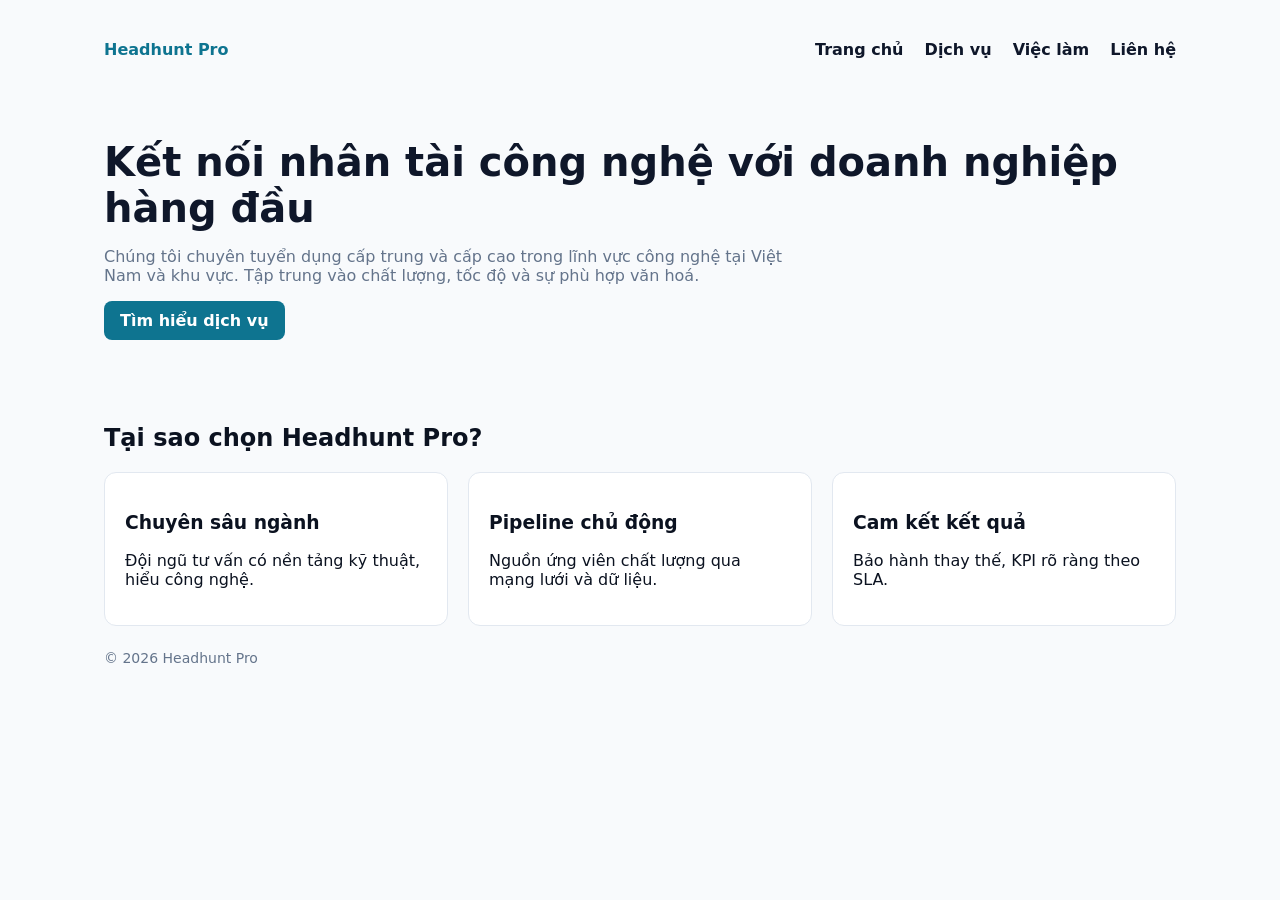
==== site/index.html @ a71ec805 "feat: Initialize Headhunt Pro project with static site Co-authored-by: thanhnt.ads <thanhnt.ads@gmai" ====
<!doctype html>
<html lang="vi">
<head>
  <meta charset="utf-8" />
  <meta name="viewport" content="width=device-width, initial-scale=1" />
  <title>Headhunt Pro — Kết nối nhân tài</title>
  <meta name="description" content="Công ty headhunt kết nối nhân tài công nghệ với doanh nghiệp hàng đầu." />
  <link rel="stylesheet" href="/site/assets/css/styles.css" />
</head>
<body>
  <div class="container">
    <header class="header">
      <div class="logo" style="font-weight:800;color:#0e7490">Headhunt Pro</div>
      <nav class="nav">
        <a href="/site/index.html">Trang chủ</a>
        <a href="/site/services.html">Dịch vụ</a>
        <a href="/site/jobs.html">Việc làm</a>
        <a href="/site/contact.html">Liên hệ</a>
      </nav>
    </header>

    <section class="hero">
      <h1>Kết nối nhân tài công nghệ với doanh nghiệp hàng đầu</h1>
      <p>Chúng tôi chuyên tuyển dụng cấp trung và cấp cao trong lĩnh vực công nghệ tại Việt Nam và khu vực. Tập trung vào chất lượng, tốc độ và sự phù hợp văn hoá.</p>
      <a class="btn" href="/site/services.html">Tìm hiểu dịch vụ</a>
    </section>

    <section>
      <h2>Tại sao chọn Headhunt Pro?</h2>
      <div class="grid">
        <div class="card"><h3>Chuyên sâu ngành</h3><p>Đội ngũ tư vấn có nền tảng kỹ thuật, hiểu công nghệ.</p></div>
        <div class="card"><h3>Pipeline chủ động</h3><p>Nguồn ứng viên chất lượng qua mạng lưới và dữ liệu.</p></div>
        <div class="card"><h3>Cam kết kết quả</h3><p>Bảo hành thay thế, KPI rõ ràng theo SLA.</p></div>
      </div>
    </section>

    <footer class="footer">© <span data-year></span> Headhunt Pro</footer>
  </div>
  <script src="/site/assets/js/main.js" defer></script>
</body>
</html>
---- site/assets/css/styles.css ----
:root { --brand:#0e7490; --dark:#0f172a; --text:#0b1220; --muted:#64748b; --bg:#f8fafc; }
*{box-sizing:border-box}
html,body{margin:0;padding:0;font-family:Inter,system-ui,-apple-system,Segoe UI,Roboto,Helvetica,Arial,sans-serif;color:var(--text);background:var(--bg);}
.container{max-width:1120px;margin:0 auto;padding:24px}
.header{display:flex;align-items:center;justify-content:space-between;padding:16px 0}
.nav a{margin-left:16px;color:var(--dark);text-decoration:none;font-weight:600}
.nav a:hover{color:var(--brand)}
.hero{padding:64px 0}
.hero h1{font-size:40px;margin:0 0 12px;color:var(--dark)}
.hero p{color:var(--muted);max-width:720px}
.btn{display:inline-block;background:var(--brand);color:white;padding:10px 16px;border-radius:8px;text-decoration:none;font-weight:600}
.grid{display:grid;grid-template-columns:repeat(auto-fit,minmax(260px,1fr));gap:20px}
.card{background:white;border:1px solid #e2e8f0;border-radius:12px;padding:20px}
.footer{padding:24px 0;color:var(--muted);font-size:14px}
form input,form textarea,form select{width:100%;padding:10px;border:1px solid #e2e8f0;border-radius:8px;margin:8px 0}
label{font-weight:600;font-size:14px}
.table{width:100%;border-collapse:separate;border-spacing:0}
.table th,.table td{padding:12px;border-bottom:1px solid #e2e8f0;text-align:left}
.badge{background:#e0f2fe;color:#075985;border-radius:999px;padding:4px 10px;font-size:12px}
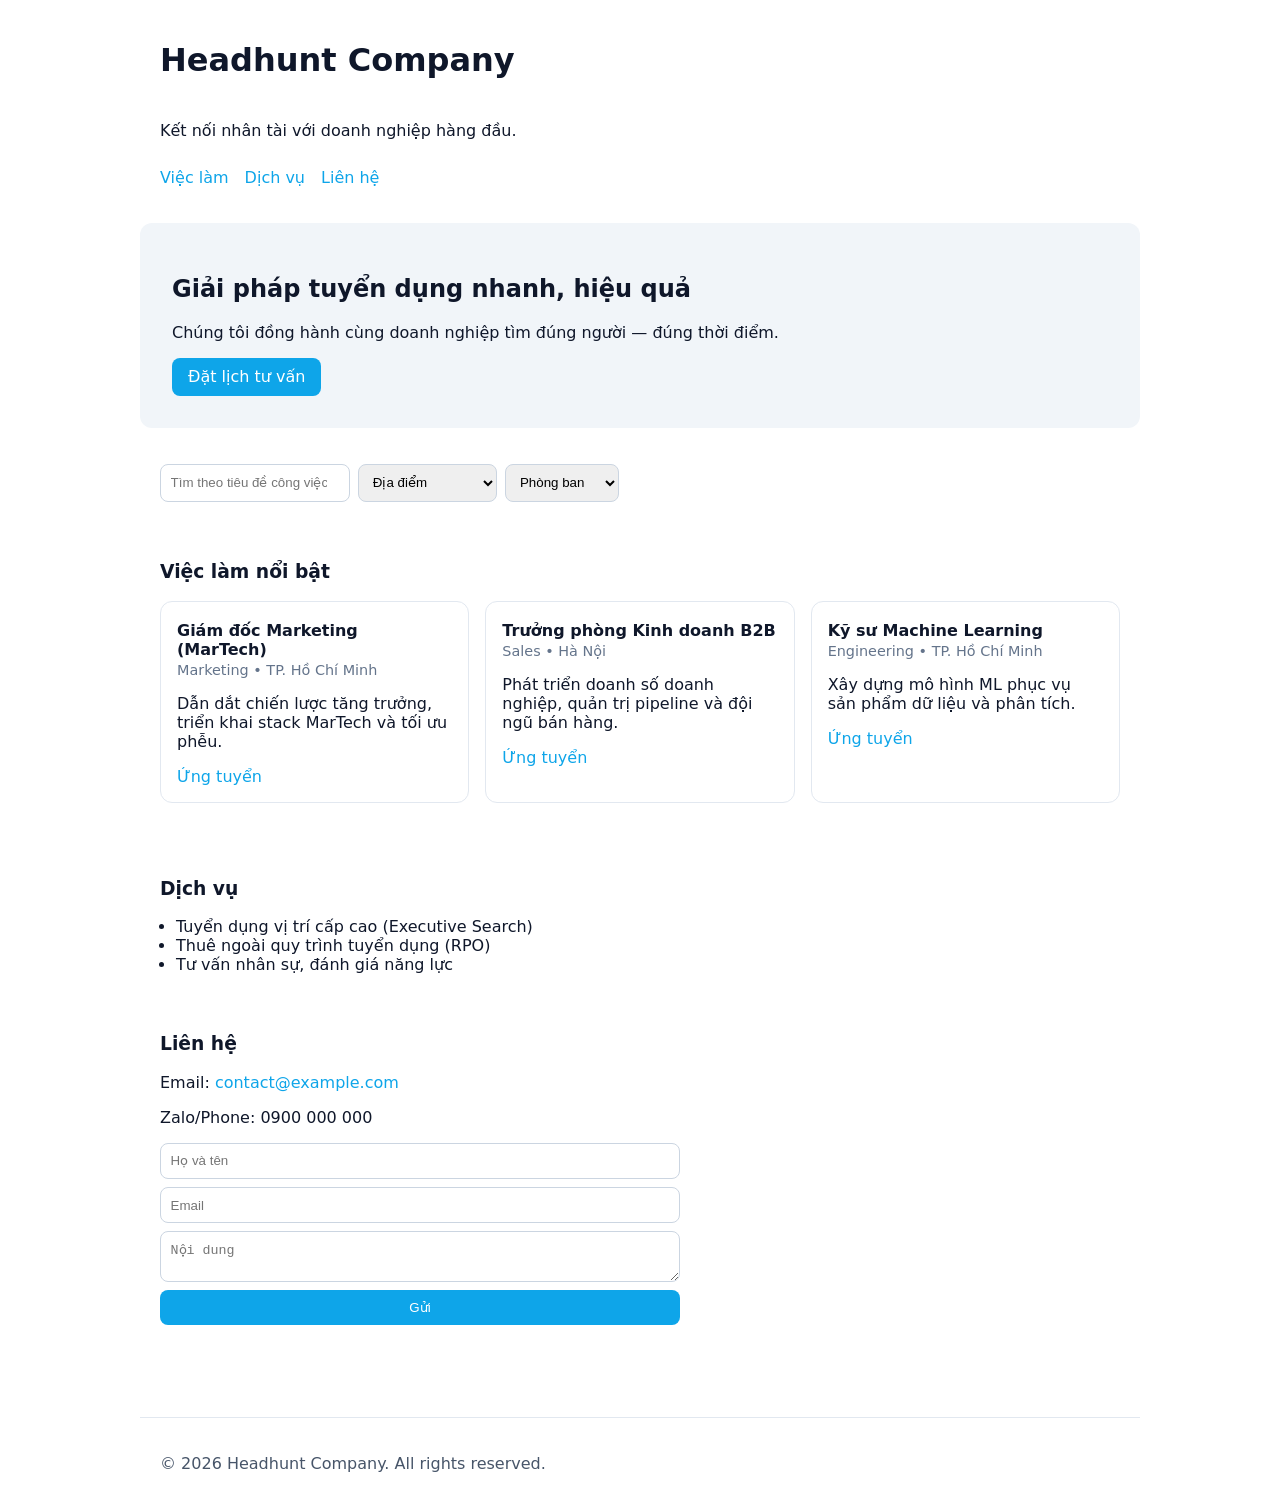
==== commit a61d21d8: "Create complete headhunt company repo: site, docs, CI, templates Includes static site with jobs, Pag" ====
--- a/site/index.html
+++ b/site/index.html
@@ -1,41 +1,72 @@
 <!doctype html>
 <html lang="vi">
-<head>
-  <meta charset="utf-8" />
-  <meta name="viewport" content="width=device-width, initial-scale=1" />
-  <title>Headhunt Pro — Kết nối nhân tài</title>
-  <meta name="description" content="Công ty headhunt kết nối nhân tài công nghệ với doanh nghiệp hàng đầu." />
-  <link rel="stylesheet" href="/site/assets/css/styles.css" />
-</head>
-<body>
-  <div class="container">
-    <header class="header">
-      <div class="logo" style="font-weight:800;color:#0e7490">Headhunt Pro</div>
-      <nav class="nav">
-        <a href="/site/index.html">Trang chủ</a>
-        <a href="/site/services.html">Dịch vụ</a>
-        <a href="/site/jobs.html">Việc làm</a>
-        <a href="/site/contact.html">Liên hệ</a>
+  <head>
+    <meta charset="utf-8" />
+    <meta name="viewport" content="width=device-width, initial-scale=1" />
+    <title>Headhunt Company — Kết nối nhân tài</title>
+    <meta name="description" content="Công ty headhunt: Kết nối nhân tài với doanh nghiệp hàng đầu." />
+    <link rel="stylesheet" href="./assets/styles.css" />
+  </head>
+  <body>
+    <header class="container">
+      <h1>Headhunt Company</h1>
+      <p>Kết nối nhân tài với doanh nghiệp hàng đầu.</p>
+      <nav>
+        <a href="#jobs">Việc làm</a>
+        <a href="#services">Dịch vụ</a>
+        <a href="#contact">Liên hệ</a>
       </nav>
     </header>
 
-    <section class="hero">
-      <h1>Kết nối nhân tài công nghệ với doanh nghiệp hàng đầu</h1>
-      <p>Chúng tôi chuyên tuyển dụng cấp trung và cấp cao trong lĩnh vực công nghệ tại Việt Nam và khu vực. Tập trung vào chất lượng, tốc độ và sự phù hợp văn hoá.</p>
-      <a class="btn" href="/site/services.html">Tìm hiểu dịch vụ</a>
-    </section>
+    <main>
+      <section id="hero" class="container hero">
+        <h2>Giải pháp tuyển dụng nhanh, hiệu quả</h2>
+        <p>Chúng tôi đồng hành cùng doanh nghiệp tìm đúng người — đúng thời điểm.</p>
+        <a class="cta" href="#contact">Đặt lịch tư vấn</a>
+      </section>
 
-    <section>
-      <h2>Tại sao chọn Headhunt Pro?</h2>
-      <div class="grid">
-        <div class="card"><h3>Chuyên sâu ngành</h3><p>Đội ngũ tư vấn có nền tảng kỹ thuật, hiểu công nghệ.</p></div>
-        <div class="card"><h3>Pipeline chủ động</h3><p>Nguồn ứng viên chất lượng qua mạng lưới và dữ liệu.</p></div>
-        <div class="card"><h3>Cam kết kết quả</h3><p>Bảo hành thay thế, KPI rõ ràng theo SLA.</p></div>
-      </div>
-    </section>
+      <section id="filters" class="container filters">
+        <input id="q" type="search" placeholder="Tìm theo tiêu đề công việc..." />
+        <select id="location">
+          <option value="">Địa điểm</option>
+        </select>
+        <select id="department">
+          <option value="">Phòng ban</option>
+        </select>
+      </section>
 
-    <footer class="footer">© <span data-year></span> Headhunt Pro</footer>
-  </div>
-  <script src="/site/assets/js/main.js" defer></script>
-</body>
+      <section id="jobs" class="container">
+        <h3>Việc làm nổi bật</h3>
+        <ul id="job-list" class="jobs"></ul>
+      </section>
+
+      <section id="services" class="container services">
+        <h3>Dịch vụ</h3>
+        <ul>
+          <li>Tuyển dụng vị trí cấp cao (Executive Search)</li>
+          <li>Thuê ngoài quy trình tuyển dụng (RPO)</li>
+          <li>Tư vấn nhân sự, đánh giá năng lực</li>
+        </ul>
+      </section>
+
+      <section id="contact" class="container contact">
+        <h3>Liên hệ</h3>
+        <p>Email: <a href="mailto:contact@example.com">contact@example.com</a></p>
+        <p>Zalo/Phone: 0900 000 000</p>
+        <form id="contact-form" onsubmit="return false;">
+          <input type="text" id="name" placeholder="Họ và tên" required />
+          <input type="email" id="email" placeholder="Email" required />
+          <textarea id="message" placeholder="Nội dung" required></textarea>
+          <button type="submit">Gửi</button>
+          <p id="form-status" role="status" aria-live="polite"></p>
+        </form>
+      </section>
+    </main>
+
+    <footer class="container footer">
+      <p>© <span id="year"></span> Headhunt Company. All rights reserved.</p>
+    </footer>
+
+    <script src="./assets/app.js" defer></script>
+  </body>
 </html>
--- a/site/assets/styles.css
+++ b/site/assets/styles.css
@@ -0,0 +1,20 @@
+*{box-sizing:border-box}html,body{margin:0;padding:0;font-family:system-ui,-apple-system,Segoe UI,Roboto,Helvetica,Arial,sans-serif;color:#0f172a;background:#ffffff}
+a{color:#0ea5e9;text-decoration:none}a:hover{text-decoration:underline}
+.container{max-width:1000px;margin:0 auto;padding:1.25rem}
+header{display:flex;flex-direction:column;gap:.25rem}
+header nav{display:flex;gap:1rem;margin-top:.5rem}
+.hero{background:#f1f5f9;border-radius:.75rem;margin:1rem auto;padding:2rem}
+.cta{display:inline-block;background:#0ea5e9;color:white;padding:.6rem 1rem;border-radius:.5rem}
+.filters{display:flex;gap:.5rem;flex-wrap:wrap}
+.filters input,.filters select{padding:.6rem;border:1px solid #cbd5e1;border-radius:.5rem}
+.jobs{list-style:none;padding:0;margin:1rem 0;display:grid;grid-template-columns:repeat(auto-fill,minmax(280px,1fr));gap:1rem}
+.job{border:1px solid #e2e8f0;border-radius:.75rem;padding:1rem}
+.job h4{margin:.2rem 0}
+.job .meta{font-size:.9rem;color:#64748b}
+.services ul{margin:0;padding-left:1rem}
+.contact form{display:grid;gap:.5rem;max-width:520px}
+.contact input,.contact textarea{padding:.6rem;border:1px solid #cbd5e1;border-radius:.5rem}
+button{background:#0ea5e9;color:#fff;border:0;border-radius:.5rem;padding:.6rem 1rem;cursor:pointer}
+button:hover{background:#0284c7}
+.footer{color:#475569;border-top:1px solid #e2e8f0;margin-top:2rem}
+@media (prefers-color-scheme: dark){html,body{color:#e2e8f0;background:#0b1220}header .cta,.cta{background:#22c55e}a{color:#38bdf8}.hero{background:#0f172a;border:1px solid #1f2937}.filters input,.filters select,.contact input,.contact textarea{background:#0f172a;color:#e2e8f0;border-color:#334155}.job{border-color:#1f2937}}
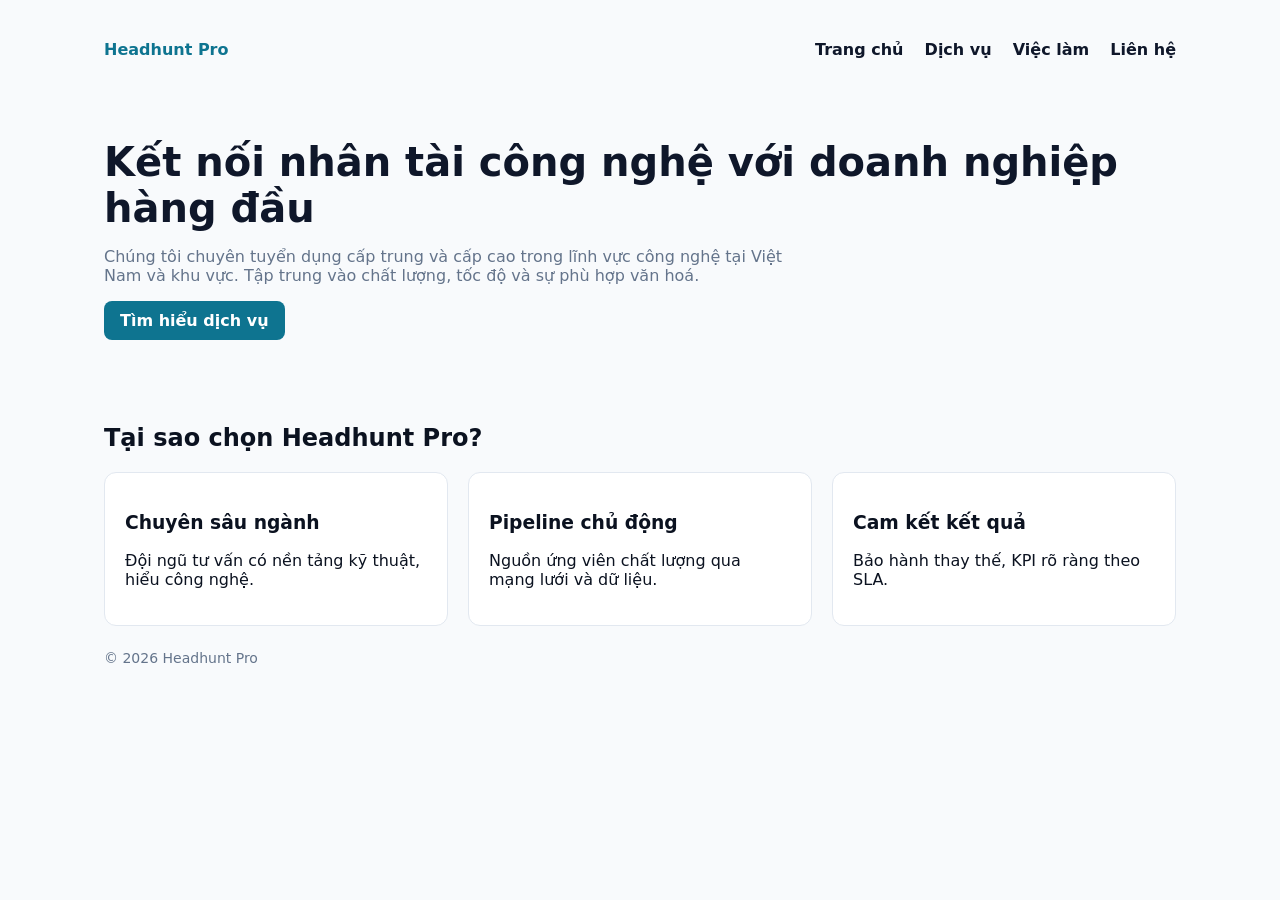
==== commit 5ba94b24: "Merge a71ec805632f30dcb1ce88fb417dab64a0428363 into 6418129bd72a495bc2d69a5d8af2aa6e11497f7b" ====
--- a/site/index.html
+++ b/site/index.html
@@ -1,72 +1,41 @@
 <!doctype html>
 <html lang="vi">
-  <head>
-    <meta charset="utf-8" />
-    <meta name="viewport" content="width=device-width, initial-scale=1" />
-    <title>Headhunt Company — Kết nối nhân tài</title>
-    <meta name="description" content="Công ty headhunt: Kết nối nhân tài với doanh nghiệp hàng đầu." />
-    <link rel="stylesheet" href="./assets/styles.css" />
-  </head>
-  <body>
-    <header class="container">
-      <h1>Headhunt Company</h1>
-      <p>Kết nối nhân tài với doanh nghiệp hàng đầu.</p>
-      <nav>
-        <a href="#jobs">Việc làm</a>
-        <a href="#services">Dịch vụ</a>
-        <a href="#contact">Liên hệ</a>
+<head>
+  <meta charset="utf-8" />
+  <meta name="viewport" content="width=device-width, initial-scale=1" />
+  <title>Headhunt Pro — Kết nối nhân tài</title>
+  <meta name="description" content="Công ty headhunt kết nối nhân tài công nghệ với doanh nghiệp hàng đầu." />
+  <link rel="stylesheet" href="/site/assets/css/styles.css" />
+</head>
+<body>
+  <div class="container">
+    <header class="header">
+      <div class="logo" style="font-weight:800;color:#0e7490">Headhunt Pro</div>
+      <nav class="nav">
+        <a href="/site/index.html">Trang chủ</a>
+        <a href="/site/services.html">Dịch vụ</a>
+        <a href="/site/jobs.html">Việc làm</a>
+        <a href="/site/contact.html">Liên hệ</a>
       </nav>
     </header>
 
-    <main>
-      <section id="hero" class="container hero">
-        <h2>Giải pháp tuyển dụng nhanh, hiệu quả</h2>
-        <p>Chúng tôi đồng hành cùng doanh nghiệp tìm đúng người — đúng thời điểm.</p>
-        <a class="cta" href="#contact">Đặt lịch tư vấn</a>
-      </section>
+    <section class="hero">
+      <h1>Kết nối nhân tài công nghệ với doanh nghiệp hàng đầu</h1>
+      <p>Chúng tôi chuyên tuyển dụng cấp trung và cấp cao trong lĩnh vực công nghệ tại Việt Nam và khu vực. Tập trung vào chất lượng, tốc độ và sự phù hợp văn hoá.</p>
+      <a class="btn" href="/site/services.html">Tìm hiểu dịch vụ</a>
+    </section>
 
-      <section id="filters" class="container filters">
-        <input id="q" type="search" placeholder="Tìm theo tiêu đề công việc..." />
-        <select id="location">
-          <option value="">Địa điểm</option>
-        </select>
-        <select id="department">
-          <option value="">Phòng ban</option>
-        </select>
-      </section>
+    <section>
+      <h2>Tại sao chọn Headhunt Pro?</h2>
+      <div class="grid">
+        <div class="card"><h3>Chuyên sâu ngành</h3><p>Đội ngũ tư vấn có nền tảng kỹ thuật, hiểu công nghệ.</p></div>
+        <div class="card"><h3>Pipeline chủ động</h3><p>Nguồn ứng viên chất lượng qua mạng lưới và dữ liệu.</p></div>
+        <div class="card"><h3>Cam kết kết quả</h3><p>Bảo hành thay thế, KPI rõ ràng theo SLA.</p></div>
+      </div>
+    </section>
 
-      <section id="jobs" class="container">
-        <h3>Việc làm nổi bật</h3>
-        <ul id="job-list" class="jobs"></ul>
-      </section>
-
-      <section id="services" class="container services">
-        <h3>Dịch vụ</h3>
-        <ul>
-          <li>Tuyển dụng vị trí cấp cao (Executive Search)</li>
-          <li>Thuê ngoài quy trình tuyển dụng (RPO)</li>
-          <li>Tư vấn nhân sự, đánh giá năng lực</li>
-        </ul>
-      </section>
-
-      <section id="contact" class="container contact">
-        <h3>Liên hệ</h3>
-        <p>Email: <a href="mailto:contact@example.com">contact@example.com</a></p>
-        <p>Zalo/Phone: 0900 000 000</p>
-        <form id="contact-form" onsubmit="return false;">
-          <input type="text" id="name" placeholder="Họ và tên" required />
-          <input type="email" id="email" placeholder="Email" required />
-          <textarea id="message" placeholder="Nội dung" required></textarea>
-          <button type="submit">Gửi</button>
-          <p id="form-status" role="status" aria-live="polite"></p>
-        </form>
-      </section>
-    </main>
-
-    <footer class="container footer">
-      <p>© <span id="year"></span> Headhunt Company. All rights reserved.</p>
-    </footer>
-
-    <script src="./assets/app.js" defer></script>
-  </body>
+    <footer class="footer">© <span data-year></span> Headhunt Pro</footer>
+  </div>
+  <script src="/site/assets/js/main.js" defer></script>
+</body>
 </html>
--- a/site/assets/css/styles.css
+++ b/site/assets/css/styles.css
@@ -0,0 +1,19 @@
+:root { --brand:#0e7490; --dark:#0f172a; --text:#0b1220; --muted:#64748b; --bg:#f8fafc; }
+*{box-sizing:border-box}
+html,body{margin:0;padding:0;font-family:Inter,system-ui,-apple-system,Segoe UI,Roboto,Helvetica,Arial,sans-serif;color:var(--text);background:var(--bg);}
+.container{max-width:1120px;margin:0 auto;padding:24px}
+.header{display:flex;align-items:center;justify-content:space-between;padding:16px 0}
+.nav a{margin-left:16px;color:var(--dark);text-decoration:none;font-weight:600}
+.nav a:hover{color:var(--brand)}
+.hero{padding:64px 0}
+.hero h1{font-size:40px;margin:0 0 12px;color:var(--dark)}
+.hero p{color:var(--muted);max-width:720px}
+.btn{display:inline-block;background:var(--brand);color:white;padding:10px 16px;border-radius:8px;text-decoration:none;font-weight:600}
+.grid{display:grid;grid-template-columns:repeat(auto-fit,minmax(260px,1fr));gap:20px}
+.card{background:white;border:1px solid #e2e8f0;border-radius:12px;padding:20px}
+.footer{padding:24px 0;color:var(--muted);font-size:14px}
+form input,form textarea,form select{width:100%;padding:10px;border:1px solid #e2e8f0;border-radius:8px;margin:8px 0}
+label{font-weight:600;font-size:14px}
+.table{width:100%;border-collapse:separate;border-spacing:0}
+.table th,.table td{padding:12px;border-bottom:1px solid #e2e8f0;text-align:left}
+.badge{background:#e0f2fe;color:#075985;border-radius:999px;padding:4px 10px;font-size:12px}
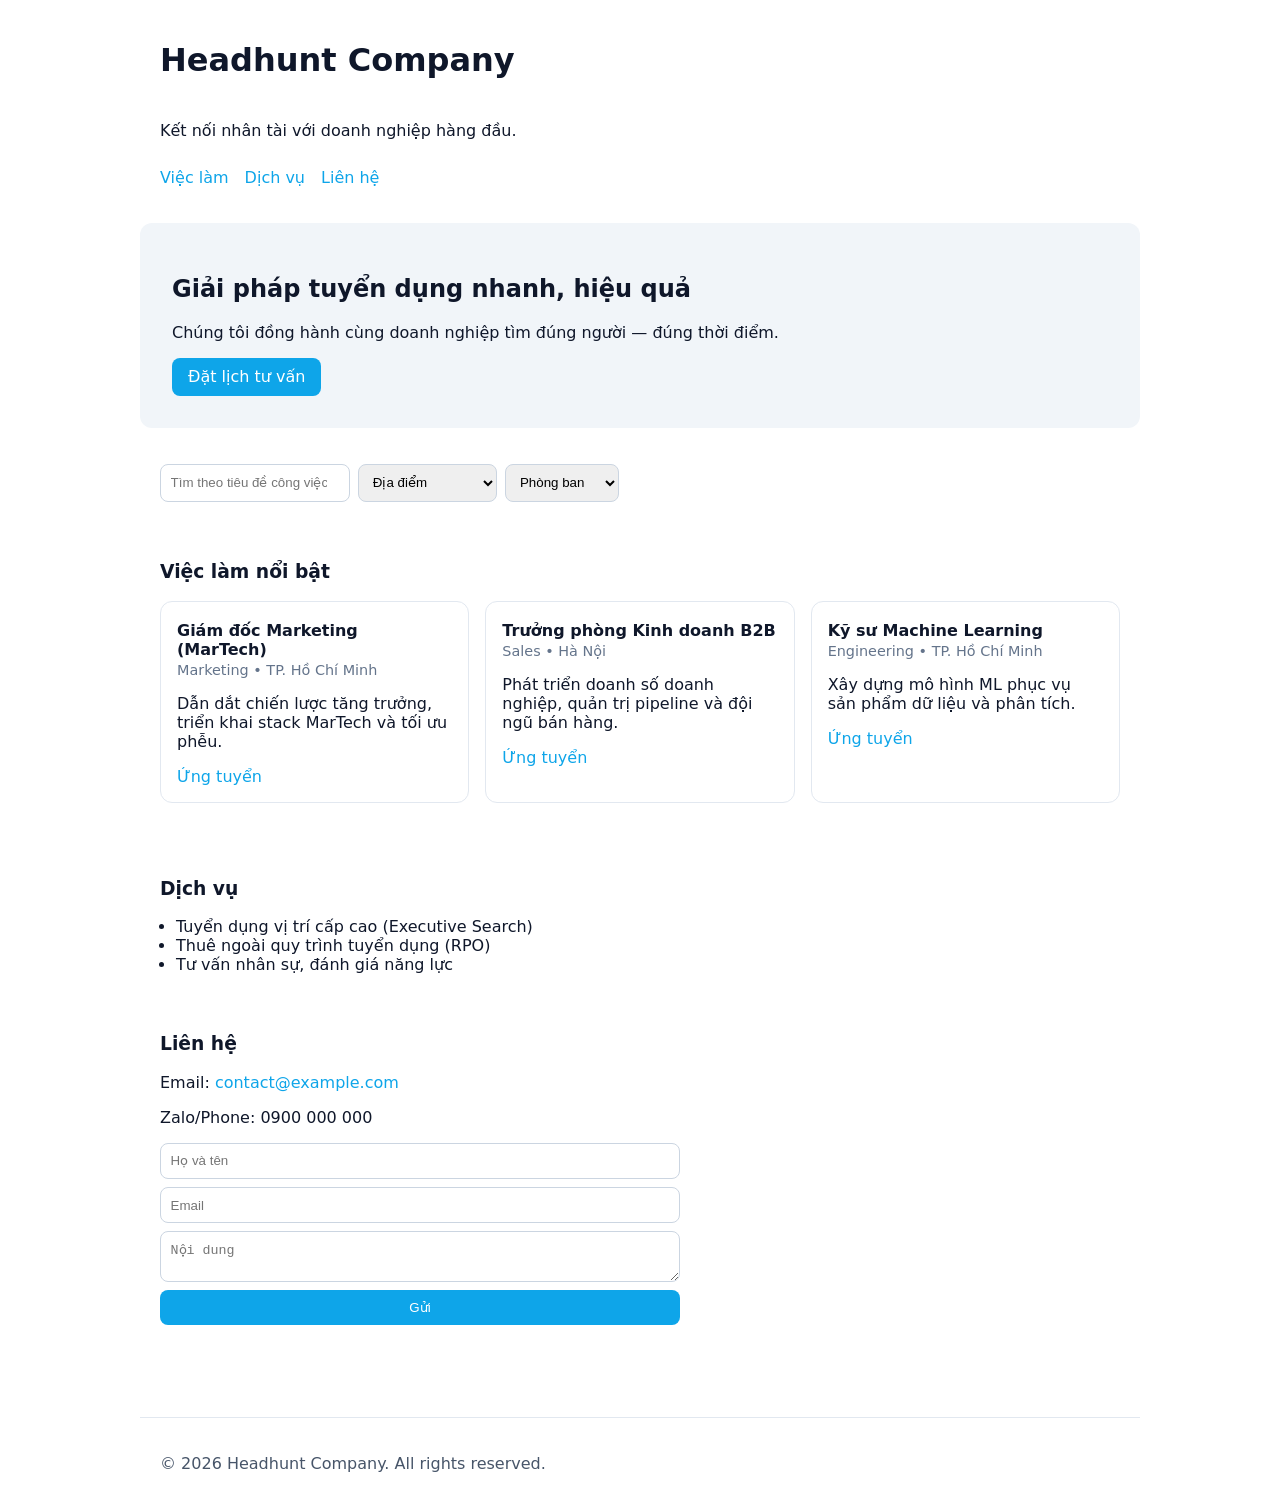
==== commit 2797c9a7: "Merge a61d21d8b692a7d02053c1f36cccf53d7d15480e into 6418129bd72a495bc2d69a5d8af2aa6e11497f7b" ====
--- a/site/index.html
+++ b/site/index.html
@@ -1,41 +1,72 @@
 <!doctype html>
 <html lang="vi">
-<head>
-  <meta charset="utf-8" />
-  <meta name="viewport" content="width=device-width, initial-scale=1" />
-  <title>Headhunt Pro — Kết nối nhân tài</title>
-  <meta name="description" content="Công ty headhunt kết nối nhân tài công nghệ với doanh nghiệp hàng đầu." />
-  <link rel="stylesheet" href="/site/assets/css/styles.css" />
-</head>
-<body>
-  <div class="container">
-    <header class="header">
-      <div class="logo" style="font-weight:800;color:#0e7490">Headhunt Pro</div>
-      <nav class="nav">
-        <a href="/site/index.html">Trang chủ</a>
-        <a href="/site/services.html">Dịch vụ</a>
-        <a href="/site/jobs.html">Việc làm</a>
-        <a href="/site/contact.html">Liên hệ</a>
+  <head>
+    <meta charset="utf-8" />
+    <meta name="viewport" content="width=device-width, initial-scale=1" />
+    <title>Headhunt Company — Kết nối nhân tài</title>
+    <meta name="description" content="Công ty headhunt: Kết nối nhân tài với doanh nghiệp hàng đầu." />
+    <link rel="stylesheet" href="./assets/styles.css" />
+  </head>
+  <body>
+    <header class="container">
+      <h1>Headhunt Company</h1>
+      <p>Kết nối nhân tài với doanh nghiệp hàng đầu.</p>
+      <nav>
+        <a href="#jobs">Việc làm</a>
+        <a href="#services">Dịch vụ</a>
+        <a href="#contact">Liên hệ</a>
       </nav>
     </header>
 
-    <section class="hero">
-      <h1>Kết nối nhân tài công nghệ với doanh nghiệp hàng đầu</h1>
-      <p>Chúng tôi chuyên tuyển dụng cấp trung và cấp cao trong lĩnh vực công nghệ tại Việt Nam và khu vực. Tập trung vào chất lượng, tốc độ và sự phù hợp văn hoá.</p>
-      <a class="btn" href="/site/services.html">Tìm hiểu dịch vụ</a>
-    </section>
+    <main>
+      <section id="hero" class="container hero">
+        <h2>Giải pháp tuyển dụng nhanh, hiệu quả</h2>
+        <p>Chúng tôi đồng hành cùng doanh nghiệp tìm đúng người — đúng thời điểm.</p>
+        <a class="cta" href="#contact">Đặt lịch tư vấn</a>
+      </section>
 
-    <section>
-      <h2>Tại sao chọn Headhunt Pro?</h2>
-      <div class="grid">
-        <div class="card"><h3>Chuyên sâu ngành</h3><p>Đội ngũ tư vấn có nền tảng kỹ thuật, hiểu công nghệ.</p></div>
-        <div class="card"><h3>Pipeline chủ động</h3><p>Nguồn ứng viên chất lượng qua mạng lưới và dữ liệu.</p></div>
-        <div class="card"><h3>Cam kết kết quả</h3><p>Bảo hành thay thế, KPI rõ ràng theo SLA.</p></div>
-      </div>
-    </section>
+      <section id="filters" class="container filters">
+        <input id="q" type="search" placeholder="Tìm theo tiêu đề công việc..." />
+        <select id="location">
+          <option value="">Địa điểm</option>
+        </select>
+        <select id="department">
+          <option value="">Phòng ban</option>
+        </select>
+      </section>
 
-    <footer class="footer">© <span data-year></span> Headhunt Pro</footer>
-  </div>
-  <script src="/site/assets/js/main.js" defer></script>
-</body>
+      <section id="jobs" class="container">
+        <h3>Việc làm nổi bật</h3>
+        <ul id="job-list" class="jobs"></ul>
+      </section>
+
+      <section id="services" class="container services">
+        <h3>Dịch vụ</h3>
+        <ul>
+          <li>Tuyển dụng vị trí cấp cao (Executive Search)</li>
+          <li>Thuê ngoài quy trình tuyển dụng (RPO)</li>
+          <li>Tư vấn nhân sự, đánh giá năng lực</li>
+        </ul>
+      </section>
+
+      <section id="contact" class="container contact">
+        <h3>Liên hệ</h3>
+        <p>Email: <a href="mailto:contact@example.com">contact@example.com</a></p>
+        <p>Zalo/Phone: 0900 000 000</p>
+        <form id="contact-form" onsubmit="return false;">
+          <input type="text" id="name" placeholder="Họ và tên" required />
+          <input type="email" id="email" placeholder="Email" required />
+          <textarea id="message" placeholder="Nội dung" required></textarea>
+          <button type="submit">Gửi</button>
+          <p id="form-status" role="status" aria-live="polite"></p>
+        </form>
+      </section>
+    </main>
+
+    <footer class="container footer">
+      <p>© <span id="year"></span> Headhunt Company. All rights reserved.</p>
+    </footer>
+
+    <script src="./assets/app.js" defer></script>
+  </body>
 </html>
--- a/site/assets/styles.css
+++ b/site/assets/styles.css
@@ -0,0 +1,20 @@
+*{box-sizing:border-box}html,body{margin:0;padding:0;font-family:system-ui,-apple-system,Segoe UI,Roboto,Helvetica,Arial,sans-serif;color:#0f172a;background:#ffffff}
+a{color:#0ea5e9;text-decoration:none}a:hover{text-decoration:underline}
+.container{max-width:1000px;margin:0 auto;padding:1.25rem}
+header{display:flex;flex-direction:column;gap:.25rem}
+header nav{display:flex;gap:1rem;margin-top:.5rem}
+.hero{background:#f1f5f9;border-radius:.75rem;margin:1rem auto;padding:2rem}
+.cta{display:inline-block;background:#0ea5e9;color:white;padding:.6rem 1rem;border-radius:.5rem}
+.filters{display:flex;gap:.5rem;flex-wrap:wrap}
+.filters input,.filters select{padding:.6rem;border:1px solid #cbd5e1;border-radius:.5rem}
+.jobs{list-style:none;padding:0;margin:1rem 0;display:grid;grid-template-columns:repeat(auto-fill,minmax(280px,1fr));gap:1rem}
+.job{border:1px solid #e2e8f0;border-radius:.75rem;padding:1rem}
+.job h4{margin:.2rem 0}
+.job .meta{font-size:.9rem;color:#64748b}
+.services ul{margin:0;padding-left:1rem}
+.contact form{display:grid;gap:.5rem;max-width:520px}
+.contact input,.contact textarea{padding:.6rem;border:1px solid #cbd5e1;border-radius:.5rem}
+button{background:#0ea5e9;color:#fff;border:0;border-radius:.5rem;padding:.6rem 1rem;cursor:pointer}
+button:hover{background:#0284c7}
+.footer{color:#475569;border-top:1px solid #e2e8f0;margin-top:2rem}
+@media (prefers-color-scheme: dark){html,body{color:#e2e8f0;background:#0b1220}header .cta,.cta{background:#22c55e}a{color:#38bdf8}.hero{background:#0f172a;border:1px solid #1f2937}.filters input,.filters select,.contact input,.contact textarea{background:#0f172a;color:#e2e8f0;border-color:#334155}.job{border-color:#1f2937}}
